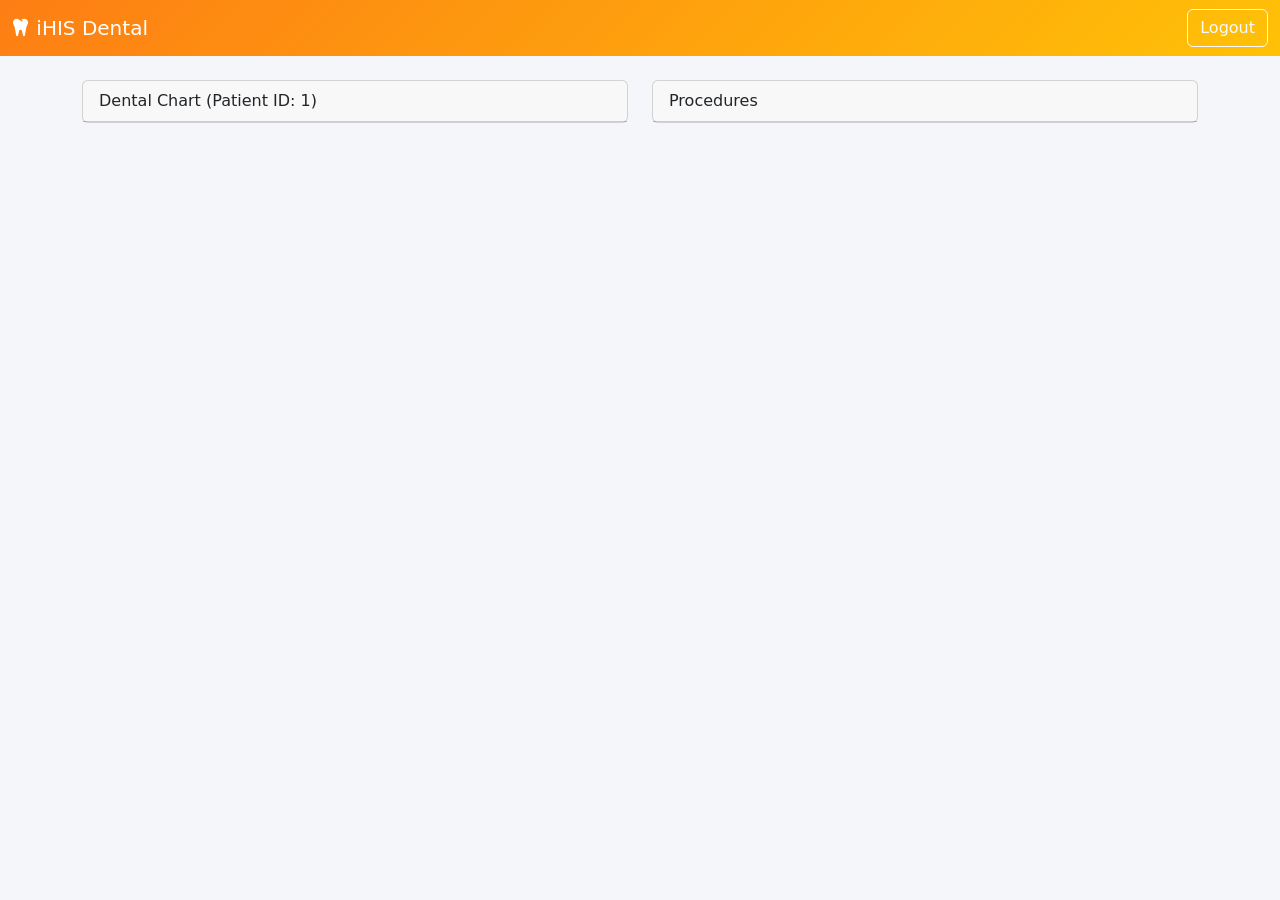
==== backend/app/static/pages/dental.html @ 9b4b2ef9 "Step 10-11: Fix auth/me & register, complete frontend pages for all roles, fix lab technician role" ====
<!DOCTYPE html>
<html lang="en">
<head>
    <meta charset="UTF-8">
    <meta name="viewport" content="width=device-width, initial-scale=1.0">
    <title>Dental Dashboard - iHIS</title>
    <link href="https://cdn.jsdelivr.net/npm/bootstrap@5.3.0/dist/css/bootstrap.min.css" rel="stylesheet">
    <link rel="stylesheet" href="https://cdnjs.cloudflare.com/ajax/libs/font-awesome/6.4.0/css/all.min.css">
    <style>
        body { background: #f5f6fa; }
        .navbar-custom { background: linear-gradient(135deg, #fd7e14, #ffc107); }
    </style>
</head>
<body>
    <nav class="navbar navbar-dark navbar-custom">
        <div class="container-fluid">
            <a class="navbar-brand" href="#"><i class="fas fa-tooth"></i> iHIS Dental</a>
            <span class="text-white" id="userName"></span>
            <button class="btn btn-outline-light" onclick="logout()">Logout</button>
        </div>
    </nav>
    <div class="container mt-4">
        <div class="row">
            <div class="col-md-6">
                <div class="card">
                    <div class="card-header">Dental Chart (Patient ID: 1)</div>
                    <ul class="list-group list-group-flush" id="chartList"></ul>
                </div>
            </div>
            <div class="col-md-6">
                <div class="card">
                    <div class="card-header">Procedures</div>
                    <ul class="list-group list-group-flush" id="proceduresList"></ul>
                </div>
            </div>
        </div>
    </div>

    <script src="/static/js/api.js"></script>
    <script>
        async function loadDashboard() {
            if (!api.getToken()) { window.location.href = '/static/pages/login.html'; return; }
            const me = await api.get('/auth/me');
            document.getElementById('userName').textContent = `Dentist: ${me.user.full_name}`;
            const chart = await api.get('/dental/chart/1');
            document.getElementById('chartList').innerHTML = chart.records.map(r =>
                `<li class="list-group-item">Tooth ${r.tooth} (${r.system}) - ${r.condition} - ${r.treatment}</li>`
            ).join('');
            const procs = await api.get('/dental/procedures');
            document.getElementById('proceduresList').innerHTML = procs.procedures.map(p =>
                `<li class="list-group-item">${p.name} (${p.code}) - $${p.cost}</li>`
            ).join('');
        }
        function logout() { api.clearToken(); window.location.href = '/static/pages/login.html'; }
        loadDashboard();
    </script>
</body>
</html>
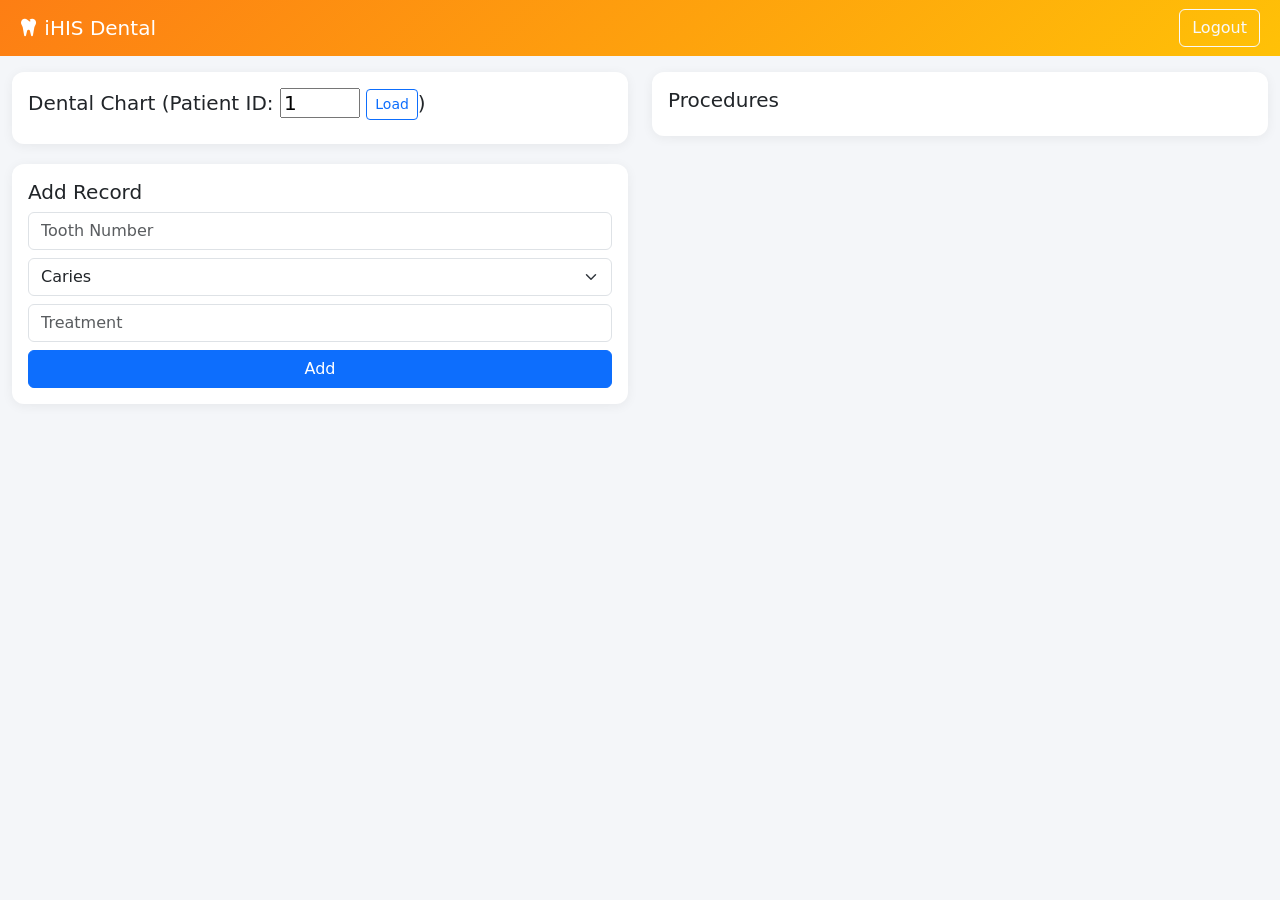
==== commit 35b7495b: "Step 14: Enhanced doctor, patient, admin, lab, radiology, pharmacy, nursing, dental dashboards with " ====
--- a/backend/app/static/pages/dental.html
+++ b/backend/app/static/pages/dental.html
@@ -2,35 +2,45 @@
 <html lang="en">
 <head>
     <meta charset="UTF-8">
-    <meta name="viewport" content="width=device-width, initial-scale=1.0">
     <title>Dental Dashboard - iHIS</title>
     <link href="https://cdn.jsdelivr.net/npm/bootstrap@5.3.0/dist/css/bootstrap.min.css" rel="stylesheet">
     <link rel="stylesheet" href="https://cdnjs.cloudflare.com/ajax/libs/font-awesome/6.4.0/css/all.min.css">
     <style>
-        body { background: #f5f6fa; }
+        body { background: #f4f6f9; }
         .navbar-custom { background: linear-gradient(135deg, #fd7e14, #ffc107); }
+        .card { border: none; border-radius: 12px; box-shadow: 0 2px 12px rgba(0,0,0,0.06); margin-bottom: 20px; }
     </style>
 </head>
 <body>
-    <nav class="navbar navbar-dark navbar-custom">
+    <nav class="navbar navbar-dark navbar-custom p-2">
         <div class="container-fluid">
-            <a class="navbar-brand" href="#"><i class="fas fa-tooth"></i> iHIS Dental</a>
+            <span class="navbar-brand"><i class="fas fa-tooth"></i> iHIS Dental</span>
             <span class="text-white" id="userName"></span>
             <button class="btn btn-outline-light" onclick="logout()">Logout</button>
         </div>
     </nav>
-    <div class="container mt-4">
+
+    <div class="container-fluid mt-3">
         <div class="row">
             <div class="col-md-6">
-                <div class="card">
-                    <div class="card-header">Dental Chart (Patient ID: 1)</div>
-                    <ul class="list-group list-group-flush" id="chartList"></ul>
+                <div class="card p-3">
+                    <h5>Dental Chart (Patient ID: <input type="number" id="chartPatientId" value="1" style="width:80px;"> <button class="btn btn-sm btn-outline-primary" onclick="loadChart()">Load</button>)</h5>
+                    <ul class="list-group" id="chartList"></ul>
+                </div>
+                <div class="card p-3">
+                    <h5>Add Record</h5>
+                    <input type="number" id="toothNo" class="form-control mb-2" placeholder="Tooth Number">
+                    <select id="condition" class="form-select mb-2">
+                        <option value="caries">Caries</option><option value="filling">Filling</option><option value="missing">Missing</option>
+                    </select>
+                    <input type="text" id="treatment" class="form-control mb-2" placeholder="Treatment">
+                    <button class="btn btn-primary" onclick="addRecord()">Add</button>
                 </div>
             </div>
             <div class="col-md-6">
-                <div class="card">
-                    <div class="card-header">Procedures</div>
-                    <ul class="list-group list-group-flush" id="proceduresList"></ul>
+                <div class="card p-3">
+                    <h5>Procedures</h5>
+                    <ul class="list-group" id="proceduresList"></ul>
                 </div>
             </div>
         </div>
@@ -38,21 +48,40 @@
 
     <script src="/static/js/api.js"></script>
     <script>
-        async function loadDashboard() {
+        async function load() {
             if (!api.getToken()) { window.location.href = '/static/pages/login.html'; return; }
             const me = await api.get('/auth/me');
             document.getElementById('userName').textContent = `Dentist: ${me.user.full_name}`;
-            const chart = await api.get('/dental/chart/1');
-            document.getElementById('chartList').innerHTML = chart.records.map(r =>
-                `<li class="list-group-item">Tooth ${r.tooth} (${r.system}) - ${r.condition} - ${r.treatment}</li>`
-            ).join('');
+            loadChart();
             const procs = await api.get('/dental/procedures');
             document.getElementById('proceduresList').innerHTML = procs.procedures.map(p =>
                 `<li class="list-group-item">${p.name} (${p.code}) - $${p.cost}</li>`
             ).join('');
         }
+
+        async function loadChart() {
+            const pid = document.getElementById('chartPatientId').value;
+            const res = await api.get(`/dental/chart/${pid}`);
+            document.getElementById('chartList').innerHTML = res.records.map(r =>
+                `<li class="list-group-item">Tooth ${r.tooth} (${r.system}) - ${r.condition} | ${r.treatment || ''}</li>`
+            ).join('');
+        }
+
+        async function addRecord() {
+            const pid = document.getElementById('chartPatientId').value;
+            const data = {
+                patient_id: parseInt(pid),
+                tooth: parseInt(document.getElementById('toothNo').value),
+                condition: document.getElementById('condition').value,
+                treatment: document.getElementById('treatment').value
+            };
+            await api.post('/dental/chart', data);
+            alert('Record added');
+            loadChart();
+        }
+
         function logout() { api.clearToken(); window.location.href = '/static/pages/login.html'; }
-        loadDashboard();
+        load();
     </script>
 </body>
 </html>
